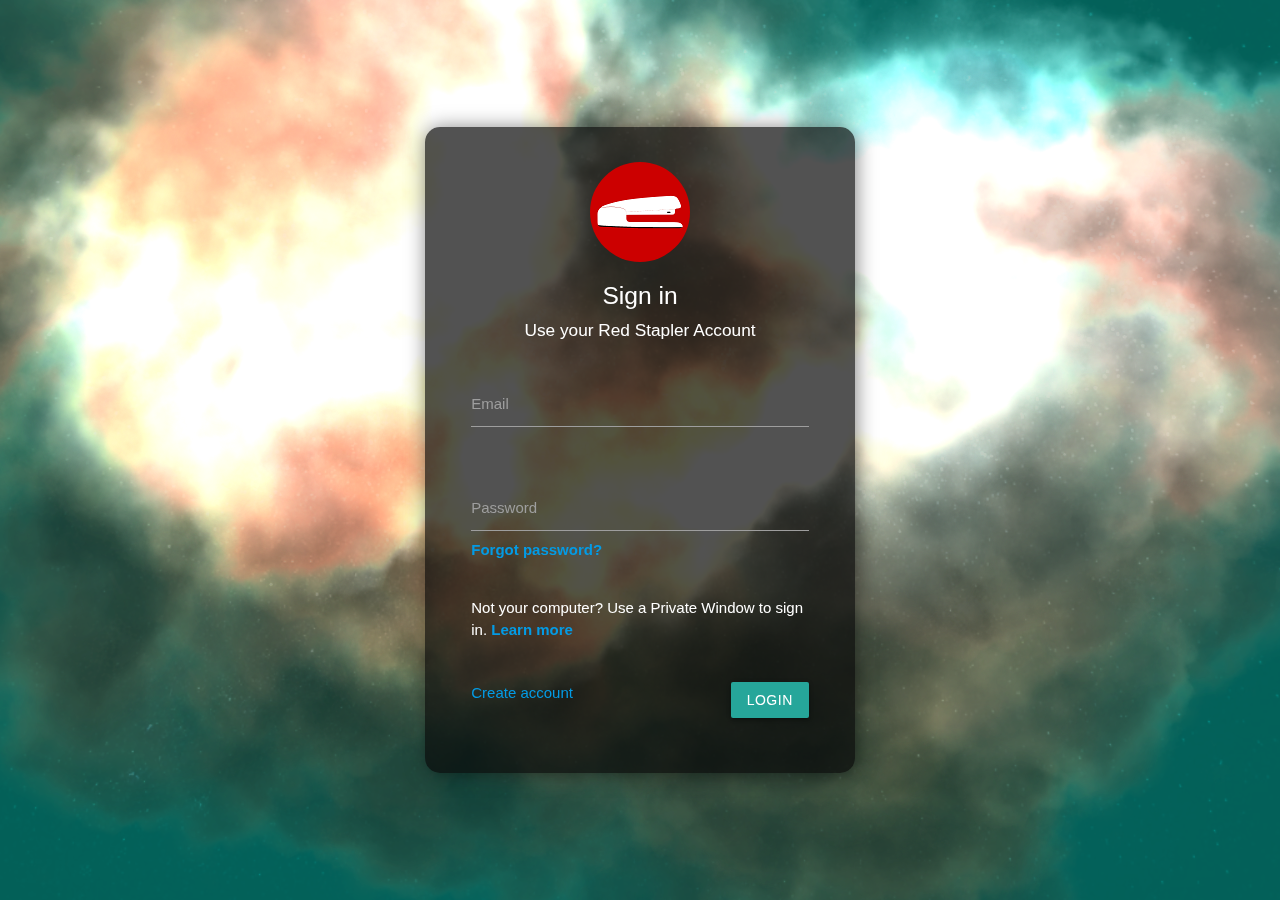
==== index.html @ 2a432c86 "website test" ====
<!DOCTYPE html>
<html>
  <head>
    <meta charset="UTF-8" />
    <link rel="stylesheet" type="text/css" href="styles.css" />
    <link rel="stylesheet" href="https://cdnjs.cloudflare.com/ajax/libs/materialize/1.0.0/css/materialize.min.css">
    <script src="https://cdnjs.cloudflare.com/ajax/libs/materialize/1.0.0/js/materialize.min.js"></script>
  </head>
  <body>
     <div class="login-div">
      <div class="row">
        <div class="logo"></div>
      </div>
      <div class="row center-align">
        <h5>Sign in</h5>
        <h6>Use your Red Stapler Account</h6>
      </div>
      <div class="row">
        <div class="input-field col s12">
          <input id="email_input" type="email" class="validate">
          <label for="email_input">Email</label>
        </div>
      </div>
      <div class="row">
        <div class="input-field col s12">
          <input id="password_input" type="password" class="validate">
          <label for="password_input">Password</label>
          <div><a href="#"><b>Forgot password?</b></a></div>
        </div>
      </div>
      <div class="row">
        <div class="col s12">Not your computer? Use a Private Window to sign in. <a href="#"><b>Learn more</b></a></div>
      </div>
      <div class="row"></div>
      <div class="row">
        <div class="col s6"><a href="#">Create account</a></div>
        <div class="col s6 right-align"><a class="waves-effect waves-light btn">Login</a></div>
      </div>
    </div>
    <script src="three.min.js"></script>
    <script src="postprocessing.min.js"></script>
    <script>
      let scene, camera, cloudParticles = [],composer;

      function init() {
        scene = new THREE.Scene();
        camera = new THREE.PerspectiveCamera(60,window.innerWidth / window.innerHeight,1,1000);
        camera.position.z = 1;
        camera.rotation.x = 1.16;
        camera.rotation.y = -0.12;
        camera.rotation.z = 0.27;

        let ambient = new THREE.AmbientLight(0x555555);
        scene.add(ambient);

        let directionalLight = new THREE.DirectionalLight(0xff8c19);
        directionalLight.position.set(0,0,1);
        scene.add(directionalLight);

        let orangeLight = new THREE.PointLight(0xcc6600,50,450,1.7);
        orangeLight.position.set(200,300,100);
        scene.add(orangeLight);
        let redLight = new THREE.PointLight(0xd8547e,50,450,1.7);
        redLight.position.set(100,300,100);
        scene.add(redLight);
        let blueLight = new THREE.PointLight(0x3677ac,50,450,1.7);
        blueLight.position.set(300,300,200);
        scene.add(blueLight);

        renderer = new THREE.WebGLRenderer();
        renderer.setSize(window.innerWidth,window.innerHeight);
        scene.fog = new THREE.FogExp2(0x03544e, 0.001);
        renderer.setClearColor(scene.fog.color);
        document.body.appendChild(renderer.domElement);

        let loader = new THREE.TextureLoader();
        loader.load("smoke.png", function(texture){
          cloudGeo = new THREE.PlaneBufferGeometry(500,500);
          cloudMaterial = new THREE.MeshLambertMaterial({
            map:texture,
            transparent: true
          });

          for(let p=0; p<50; p++) {
            let cloud = new THREE.Mesh(cloudGeo, cloudMaterial);
            cloud.position.set(
              Math.random()*800 -400,
              500,
              Math.random()*500-500
            );
            cloud.rotation.x = 1.16;
            cloud.rotation.y = -0.12;
            cloud.rotation.z = Math.random()*2*Math.PI;
            cloud.material.opacity = 0.55;
            cloudParticles.push(cloud);
            scene.add(cloud);
          }
        });
        loader.load("stars.jpg", function(texture){

          const textureEffect = new POSTPROCESSING.TextureEffect({
            blendFunction: POSTPROCESSING.BlendFunction.COLOR_DODGE,
            texture: texture
          });
          textureEffect.blendMode.opacity.value = 0.2;

          const bloomEffect = new POSTPROCESSING.BloomEffect({
                blendFunction: POSTPROCESSING.BlendFunction.COLOR_DODGE,
                kernelSize: POSTPROCESSING.KernelSize.SMALL,
                useLuminanceFilter: true,
                luminanceThreshold: 0.3,
                luminanceSmoothing: 0.75
              });
          bloomEffect.blendMode.opacity.value = 1.5;

          let effectPass = new POSTPROCESSING.EffectPass(
            camera,
            bloomEffect,
            textureEffect
          );
          effectPass.renderToScreen = true;

          composer = new POSTPROCESSING.EffectComposer(renderer);
          composer.addPass(new POSTPROCESSING.RenderPass(scene, camera));
          composer.addPass(effectPass);
          
          window.addEventListener("resize", onWindowResize, false);
          render();
        });
      }
      function onWindowResize() {
        camera.aspect = window.innerWidth / window.innerHeight;
        camera.updateProjectionMatrix();
        renderer.setSize(window.innerWidth, window.innerHeight);
      }
      function render() {
        cloudParticles.forEach(p => {
          p.rotation.z -=0.001;
        });
        composer.render(0.1);
        requestAnimationFrame(render);
      }
      init();
    </script>
  </body>
</html>
---- styles.css ----
body {
  width: 100vw;
  height: 100vh;
  margin: 0;
  background: black;
  overflow: hidden;
  display: flex;
  justify-content: center;
  align-items: center;
}
canvas {
  position: absolute;
  top:0;
  left:0;
  z-index:-99;
}
.login-div {
  max-width: 430px;
  padding: 35px;
  border-radius: 15px;
  color:white;
  background: rgba(8,8,8,0.7);
  box-shadow: 1px 1px 20px rgba(0, 0, 0, 0.5);
}
.logo {
  background-image: url("Logo.png");
  width:100px;
  height:100px;
  border-radius: 50%;
  margin:0 auto;
}
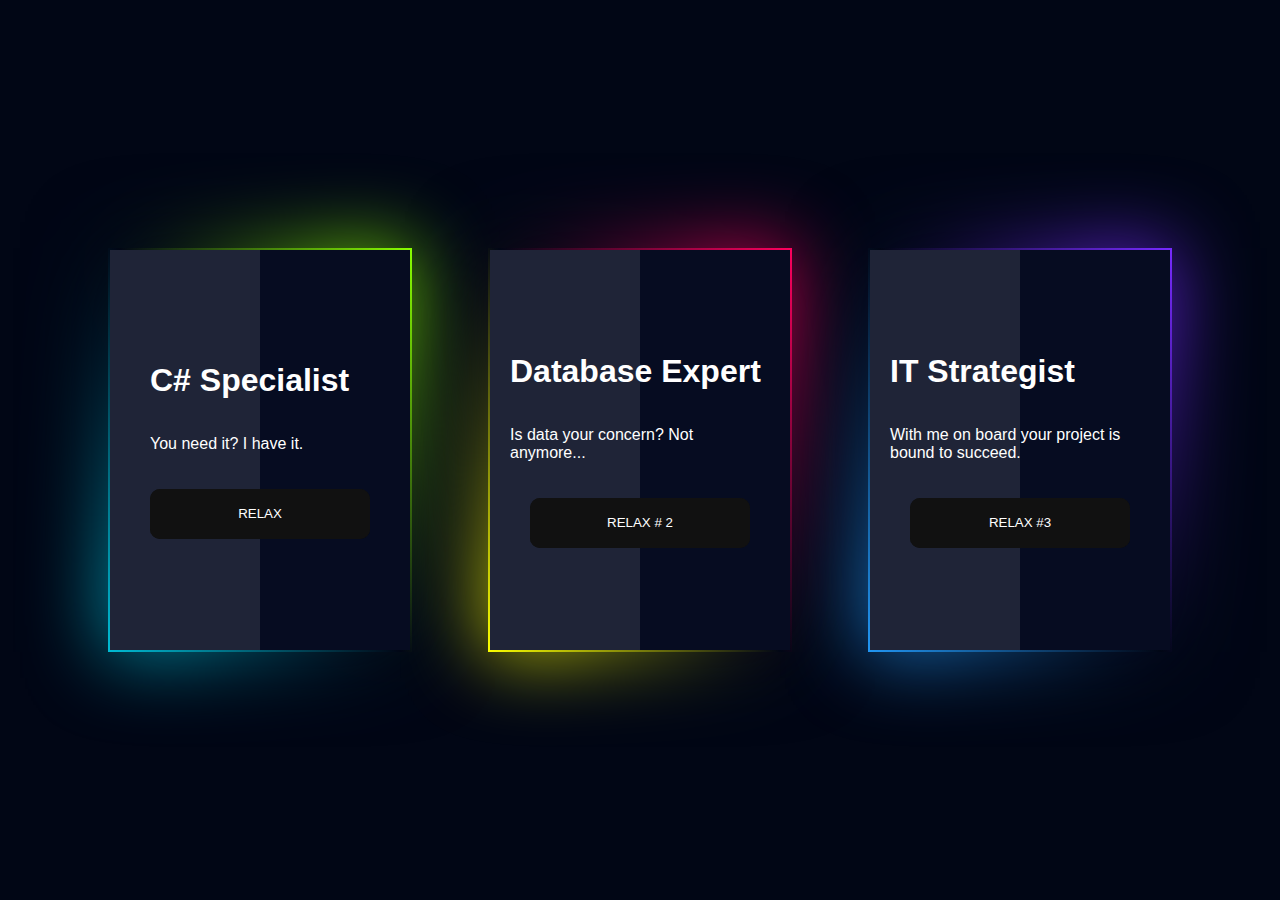
==== commit 26f2ae44: "Adding new site files" ====
--- a/index.html
+++ b/index.html
@@ -1,146 +1,50 @@
-<!DOCTYPE html>
-<html>
-  <head>
-    <meta charset="UTF-8" />
-    <link rel="stylesheet" type="text/css" href="styles.css" />
-    <link rel="stylesheet" href="https://cdnjs.cloudflare.com/ajax/libs/materialize/1.0.0/css/materialize.min.css">
-    <script src="https://cdnjs.cloudflare.com/ajax/libs/materialize/1.0.0/js/materialize.min.js"></script>
-  </head>
-  <body>
-     <div class="login-div">
-      <div class="row">
-        <div class="logo"></div>
-      </div>
-      <div class="row center-align">
-        <h5>Sign in</h5>
-        <h6>Use your Red Stapler Account</h6>
-      </div>
-      <div class="row">
-        <div class="input-field col s12">
-          <input id="email_input" type="email" class="validate">
-          <label for="email_input">Email</label>
-        </div>
-      </div>
-      <div class="row">
-        <div class="input-field col s12">
-          <input id="password_input" type="password" class="validate">
-          <label for="password_input">Password</label>
-          <div><a href="#"><b>Forgot password?</b></a></div>
-        </div>
-      </div>
-      <div class="row">
-        <div class="col s12">Not your computer? Use a Private Window to sign in. <a href="#"><b>Learn more</b></a></div>
-      </div>
-      <div class="row"></div>
-      <div class="row">
-        <div class="col s6"><a href="#">Create account</a></div>
-        <div class="col s6 right-align"><a class="waves-effect waves-light btn">Login</a></div>
-      </div>
-    </div>
-    <script src="three.min.js"></script>
-    <script src="postprocessing.min.js"></script>
-    <script>
-      let scene, camera, cloudParticles = [],composer;
-
-      function init() {
-        scene = new THREE.Scene();
-        camera = new THREE.PerspectiveCamera(60,window.innerWidth / window.innerHeight,1,1000);
-        camera.position.z = 1;
-        camera.rotation.x = 1.16;
-        camera.rotation.y = -0.12;
-        camera.rotation.z = 0.27;
-
-        let ambient = new THREE.AmbientLight(0x555555);
-        scene.add(ambient);
-
-        let directionalLight = new THREE.DirectionalLight(0xff8c19);
-        directionalLight.position.set(0,0,1);
-        scene.add(directionalLight);
-
-        let orangeLight = new THREE.PointLight(0xcc6600,50,450,1.7);
-        orangeLight.position.set(200,300,100);
-        scene.add(orangeLight);
-        let redLight = new THREE.PointLight(0xd8547e,50,450,1.7);
-        redLight.position.set(100,300,100);
-        scene.add(redLight);
-        let blueLight = new THREE.PointLight(0x3677ac,50,450,1.7);
-        blueLight.position.set(300,300,200);
-        scene.add(blueLight);
-
-        renderer = new THREE.WebGLRenderer();
-        renderer.setSize(window.innerWidth,window.innerHeight);
-        scene.fog = new THREE.FogExp2(0x03544e, 0.001);
-        renderer.setClearColor(scene.fog.color);
-        document.body.appendChild(renderer.domElement);
-
-        let loader = new THREE.TextureLoader();
-        loader.load("smoke.png", function(texture){
-          cloudGeo = new THREE.PlaneBufferGeometry(500,500);
-          cloudMaterial = new THREE.MeshLambertMaterial({
-            map:texture,
-            transparent: true
-          });
-
-          for(let p=0; p<50; p++) {
-            let cloud = new THREE.Mesh(cloudGeo, cloudMaterial);
-            cloud.position.set(
-              Math.random()*800 -400,
-              500,
-              Math.random()*500-500
-            );
-            cloud.rotation.x = 1.16;
-            cloud.rotation.y = -0.12;
-            cloud.rotation.z = Math.random()*2*Math.PI;
-            cloud.material.opacity = 0.55;
-            cloudParticles.push(cloud);
-            scene.add(cloud);
-          }
-        });
-        loader.load("stars.jpg", function(texture){
-
-          const textureEffect = new POSTPROCESSING.TextureEffect({
-            blendFunction: POSTPROCESSING.BlendFunction.COLOR_DODGE,
-            texture: texture
-          });
-          textureEffect.blendMode.opacity.value = 0.2;
-
-          const bloomEffect = new POSTPROCESSING.BloomEffect({
-                blendFunction: POSTPROCESSING.BlendFunction.COLOR_DODGE,
-                kernelSize: POSTPROCESSING.KernelSize.SMALL,
-                useLuminanceFilter: true,
-                luminanceThreshold: 0.3,
-                luminanceSmoothing: 0.75
-              });
-          bloomEffect.blendMode.opacity.value = 1.5;
-
-          let effectPass = new POSTPROCESSING.EffectPass(
-            camera,
-            bloomEffect,
-            textureEffect
-          );
-          effectPass.renderToScreen = true;
-
-          composer = new POSTPROCESSING.EffectComposer(renderer);
-          composer.addPass(new POSTPROCESSING.RenderPass(scene, camera));
-          composer.addPass(effectPass);
-          
-          window.addEventListener("resize", onWindowResize, false);
-          render();
-        });
-      }
-      function onWindowResize() {
-        camera.aspect = window.innerWidth / window.innerHeight;
-        camera.updateProjectionMatrix();
-        renderer.setSize(window.innerWidth, window.innerHeight);
-      }
-      function render() {
-        cloudParticles.forEach(p => {
-          p.rotation.z -=0.001;
-        });
-        composer.render(0.1);
-        requestAnimationFrame(render);
-      }
-      init();
-    </script>
-  </body>
-</html>
+<!DOCTYPE html>
+<html>
+
+<head>
+  <meta name="viewport" content="width=device-width, initial-scale=1">
+  <title>Three paths to success</title>
+  <link rel="stylesheet" type="text/css" href="style.css">
+  <link rel="stylesheet" type="text/css" href="glow.css">
+</head>
+
+<body>
+  <div class="box">
+    <div class="glass"></div>
+    <div class="content">
+      <h1>C# Specialist</h1>
+      <br></br>
+      <p>You need it? I have it.</p>
+      <br></br>
+      <div style="text-align:center;">
+        <button class="glow-on-hover" type="button" onclick="location.href='oasis.html';">RELAX</button>
+      </div>
+    </div>
+  </div>
+  <div class="box">
+    <div class="glass"></div>
+    <div class="content">
+      <h1>Database Expert</h1>
+      <br></br>
+      <p>Is data your concern? Not anymore...</p>
+      <br></br>
+      <div style="text-align:center;">
+        <button class="glow-on-hover" type="button" onclick="location.href='bay.html';">RELAX # 2</button>
+      </div>
+    </div>
+  </div>
+  <div class="box">
+    <div class="glass"></div>
+    <div class="content">
+      <h1>IT Strategist</h1>
+      <br></br>
+      <p>With me on board your project is bound to succeed.</p>
+      <br></br>
+            <div style="text-align:center;">
+        <button class="glow-on-hover" type="button" onclick="location.href='pool.html';">RELAX #3</button>
+      </div>
+    </div>
+  </div>
+</body>
+
+</html>--- a/style.css
+++ b/style.css
@@ -0,0 +1,94 @@
+* {
+  margin: 0;
+  padding: 0;
+  boz-sizing: border-box;
+}
+
+body {
+  display: flex;
+  justify-content: center;
+  align-items: center;
+  min-height: 100vh;
+  flex-wrap: wrap;
+  background: #010615;
+  font-family: Arial;
+}
+
+.box {
+  position: relative;
+  width: 300px;
+  height: 400px;
+  display: flex;
+  justify-content: center;
+  align-items: center;
+  background: #060c21;
+  margin: 40px;
+}
+
+.box::before {
+  content: '';
+  position: absolute;
+  top: -2px;
+  left: -2px;
+  right: -2px;
+  bottom: -2px;
+  background: #fff;
+  z-index: -1;
+}
+
+.box::after {
+  content: '';
+  position: absolute;
+  top: -2px;
+  left: -2px;
+  right: -2px;
+  bottom: -2px;
+  background: #fff;
+  z-index: -2;
+  filter: blur(40px);
+}
+
+.box:hover {
+	
+}
+
+.box:nth-child(1)::after,
+.box:nth-child(1)::before {
+  background: linear-gradient(235deg, #89ff00, #010615, #00bcd4);
+  animation: anim 2s linear;
+}
+.box:nth-child(2)::after,
+.box:nth-child(2)::before {
+  background: linear-gradient(235deg, #ff005e, #010615, #fbff00);
+  animation: anim 2s linear;
+}
+.box:nth-child(3)::after,
+.box:nth-child(3)::before {
+  background: linear-gradient(235deg, #772aff, #010615, #2196f3);
+  animation: anim 2s linear;
+}
+
+.box .glass {
+  position: absolute;
+  top: 0;
+  left: 0;
+  width: 50%;
+  height: 100%;
+  display: block;
+  background: rgba(255,255,255,.1);
+  pointer-events:none;
+}
+
+.box .content {
+  padding: 20px;
+  color: #fff;
+}
+
+@keyframes anim {
+  0%,100% {
+    opacity: 1;
+  }
+  50% {
+    opacity: 0;
+  }
+}--- a/glow.css
+++ b/glow.css
@@ -0,0 +1,59 @@
+.glow-on-hover {
+    width: 220px;
+    height: 50px;
+    border: none;
+    outline: none;
+    color: #fff;
+    background: #111;
+    cursor: pointer;
+    position: relative;
+    z-index: 0;
+    border-radius: 10px;
+}
+
+.glow-on-hover:before {
+    content: '';
+    background: linear-gradient(45deg, #ff0000, #ff7300, #fffb00, #48ff00, #00ffd5, #002bff, #7a00ff, #ff00c8, #ff0000);
+    position: absolute;
+    top: -2px;
+    left:-2px;
+    background-size: 400%;
+    z-index: -1;
+    filter: blur(5px);
+    width: calc(100% + 4px);
+    height: calc(100% + 4px);
+    animation: glowing 20s linear infinite;
+    opacity: 0;
+    transition: opacity .3s ease-in-out;
+    border-radius: 10px;
+}
+
+.glow-on-hover:active {
+    color: #000
+}
+
+.glow-on-hover:active:after {
+    background: transparent;
+}
+
+.glow-on-hover:hover:before {
+    opacity: 1;
+}
+
+.glow-on-hover:after {
+    z-index: -1;
+    content: '';
+    position: absolute;
+    width: 100%;
+    height: 100%;
+    background: #111;
+    left: 0;
+    top: 0;
+    border-radius: 10px;
+}
+
+@keyframes glowing {
+    0% { background-position: 0 0; }
+    50% { background-position: 400% 0; }
+    100% { background-position: 0 0; }
+}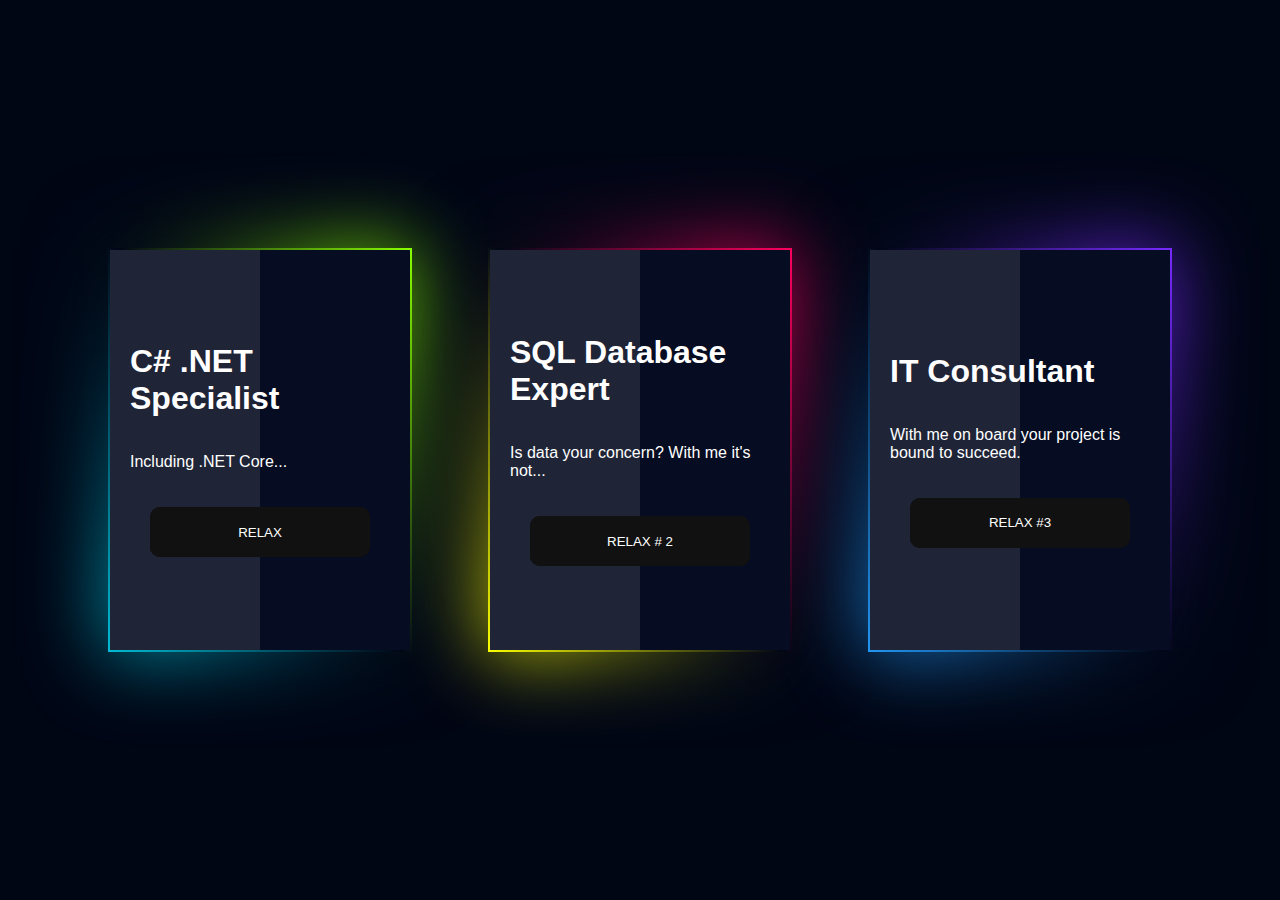
==== commit d639983b: "Update index.html" ====
--- a/index.html
+++ b/index.html
@@ -4,17 +4,17 @@
 <head>
   <meta name="viewport" content="width=device-width, initial-scale=1">
   <title>Three paths to success</title>
-  <link rel="stylesheet" type="text/css" href="style.css">
-  <link rel="stylesheet" type="text/css" href="glow.css">
+  <link rel="stylesheet" type="text/css" href="css/style.css">
+  <link rel="stylesheet" type="text/css" href="css/glow.css">
 </head>
 
 <body>
   <div class="box">
     <div class="glass"></div>
     <div class="content">
-      <h1>C# Specialist</h1>
+      <h1>C# .NET Specialist</h1>
       <br></br>
-      <p>You need it? I have it.</p>
+      <p>Including .NET Core...</p>
       <br></br>
       <div style="text-align:center;">
         <button class="glow-on-hover" type="button" onclick="location.href='oasis.html';">RELAX</button>
@@ -24,9 +24,9 @@
   <div class="box">
     <div class="glass"></div>
     <div class="content">
-      <h1>Database Expert</h1>
+      <h1>SQL Database Expert</h1>
       <br></br>
-      <p>Is data your concern? Not anymore...</p>
+      <p>Is data your concern? With me it's not...</p>
       <br></br>
       <div style="text-align:center;">
         <button class="glow-on-hover" type="button" onclick="location.href='bay.html';">RELAX # 2</button>
@@ -36,7 +36,7 @@
   <div class="box">
     <div class="glass"></div>
     <div class="content">
-      <h1>IT Strategist</h1>
+      <h1>IT Consultant</h1>
       <br></br>
       <p>With me on board your project is bound to succeed.</p>
       <br></br>
@@ -47,4 +47,4 @@
   </div>
 </body>
 
-</html>+</html>
--- a/css/style.css
+++ b/css/style.css
@@ -0,0 +1,94 @@
+* {
+  margin: 0;
+  padding: 0;
+  boz-sizing: border-box;
+}
+
+body {
+  display: flex;
+  justify-content: center;
+  align-items: center;
+  min-height: 100vh;
+  flex-wrap: wrap;
+  background: #010615;
+  font-family: Arial;
+}
+
+.box {
+  position: relative;
+  width: 300px;
+  height: 400px;
+  display: flex;
+  justify-content: center;
+  align-items: center;
+  background: #060c21;
+  margin: 40px;
+}
+
+.box::before {
+  content: '';
+  position: absolute;
+  top: -2px;
+  left: -2px;
+  right: -2px;
+  bottom: -2px;
+  background: #fff;
+  z-index: -1;
+}
+
+.box::after {
+  content: '';
+  position: absolute;
+  top: -2px;
+  left: -2px;
+  right: -2px;
+  bottom: -2px;
+  background: #fff;
+  z-index: -2;
+  filter: blur(40px);
+}
+
+.box:hover {
+	
+}
+
+.box:nth-child(1)::after,
+.box:nth-child(1)::before {
+  background: linear-gradient(235deg, #89ff00, #010615, #00bcd4);
+  animation: anim 2s linear;
+}
+.box:nth-child(2)::after,
+.box:nth-child(2)::before {
+  background: linear-gradient(235deg, #ff005e, #010615, #fbff00);
+  animation: anim 2s linear;
+}
+.box:nth-child(3)::after,
+.box:nth-child(3)::before {
+  background: linear-gradient(235deg, #772aff, #010615, #2196f3);
+  animation: anim 2s linear;
+}
+
+.box .glass {
+  position: absolute;
+  top: 0;
+  left: 0;
+  width: 50%;
+  height: 100%;
+  display: block;
+  background: rgba(255,255,255,.1);
+  pointer-events:none;
+}
+
+.box .content {
+  padding: 20px;
+  color: #fff;
+}
+
+@keyframes anim {
+  0%,100% {
+    opacity: 1;
+  }
+  50% {
+    opacity: 0;
+  }
+}--- a/css/glow.css
+++ b/css/glow.css
@@ -0,0 +1,59 @@
+.glow-on-hover {
+    width: 220px;
+    height: 50px;
+    border: none;
+    outline: none;
+    color: #fff;
+    background: #111;
+    cursor: pointer;
+    position: relative;
+    z-index: 0;
+    border-radius: 10px;
+}
+
+.glow-on-hover:before {
+    content: '';
+    background: linear-gradient(45deg, #ff0000, #ff7300, #fffb00, #48ff00, #00ffd5, #002bff, #7a00ff, #ff00c8, #ff0000);
+    position: absolute;
+    top: -2px;
+    left:-2px;
+    background-size: 400%;
+    z-index: -1;
+    filter: blur(5px);
+    width: calc(100% + 4px);
+    height: calc(100% + 4px);
+    animation: glowing 20s linear infinite;
+    opacity: 0;
+    transition: opacity .3s ease-in-out;
+    border-radius: 10px;
+}
+
+.glow-on-hover:active {
+    color: #000
+}
+
+.glow-on-hover:active:after {
+    background: transparent;
+}
+
+.glow-on-hover:hover:before {
+    opacity: 1;
+}
+
+.glow-on-hover:after {
+    z-index: -1;
+    content: '';
+    position: absolute;
+    width: 100%;
+    height: 100%;
+    background: #111;
+    left: 0;
+    top: 0;
+    border-radius: 10px;
+}
+
+@keyframes glowing {
+    0% { background-position: 0 0; }
+    50% { background-position: 400% 0; }
+    100% { background-position: 0 0; }
+}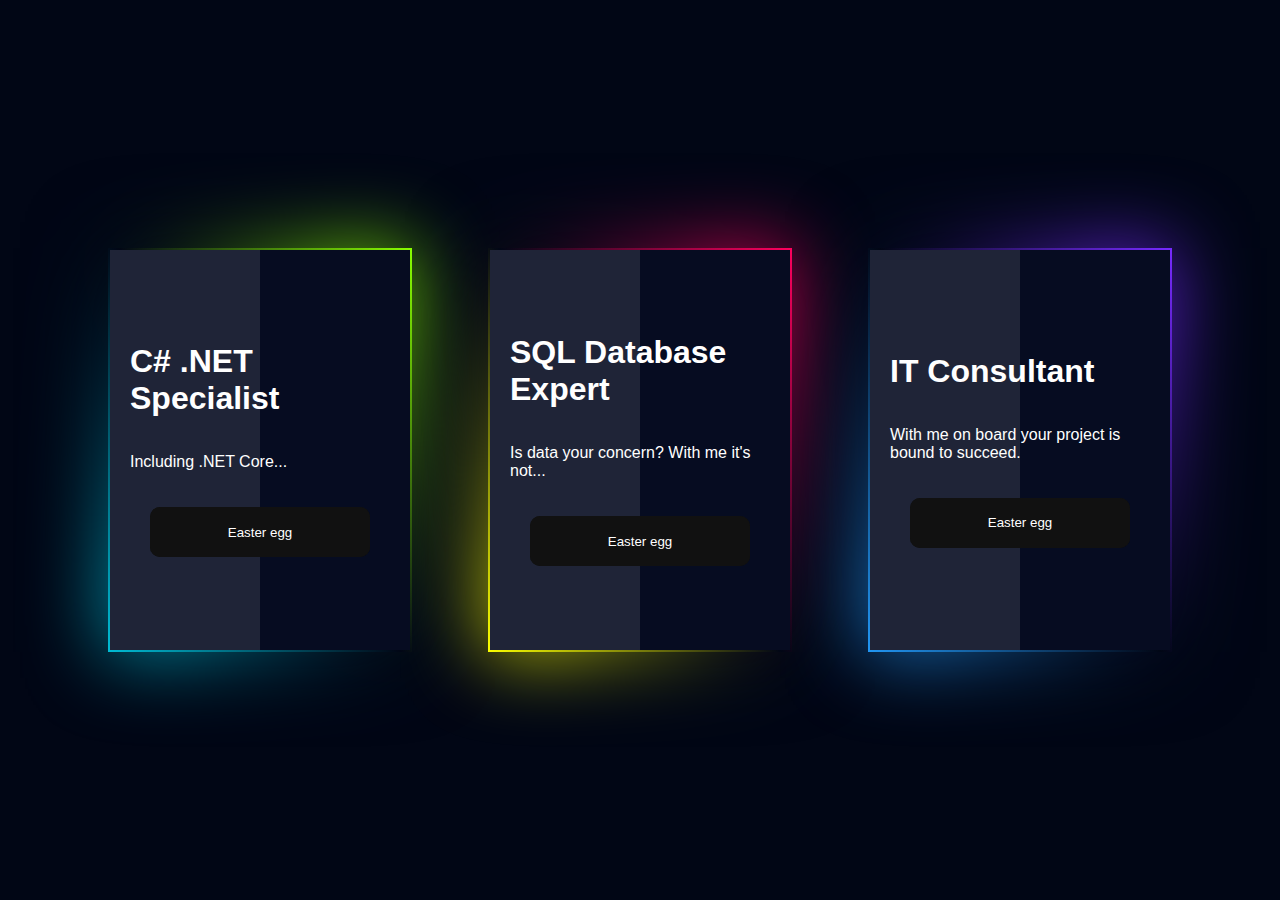
==== commit 140bc294: "Update index.html" ====
--- a/index.html
+++ b/index.html
@@ -17,7 +17,7 @@
       <p>Including .NET Core...</p>
       <br></br>
       <div style="text-align:center;">
-        <button class="glow-on-hover" type="button" onclick="location.href='oasis.html';">RELAX</button>
+        <button class="glow-on-hover" type="button" onclick="location.href='oasis.html';">Easter egg</button>
       </div>
     </div>
   </div>
@@ -29,7 +29,7 @@
       <p>Is data your concern? With me it's not...</p>
       <br></br>
       <div style="text-align:center;">
-        <button class="glow-on-hover" type="button" onclick="location.href='bay.html';">RELAX # 2</button>
+        <button class="glow-on-hover" type="button" onclick="location.href='bay.html';">Easter egg</button>
       </div>
     </div>
   </div>
@@ -41,7 +41,7 @@
       <p>With me on board your project is bound to succeed.</p>
       <br></br>
             <div style="text-align:center;">
-        <button class="glow-on-hover" type="button" onclick="location.href='pool.html';">RELAX #3</button>
+        <button class="glow-on-hover" type="button" onclick="location.href='pool.html';">Easter egg</button>
       </div>
     </div>
   </div>
